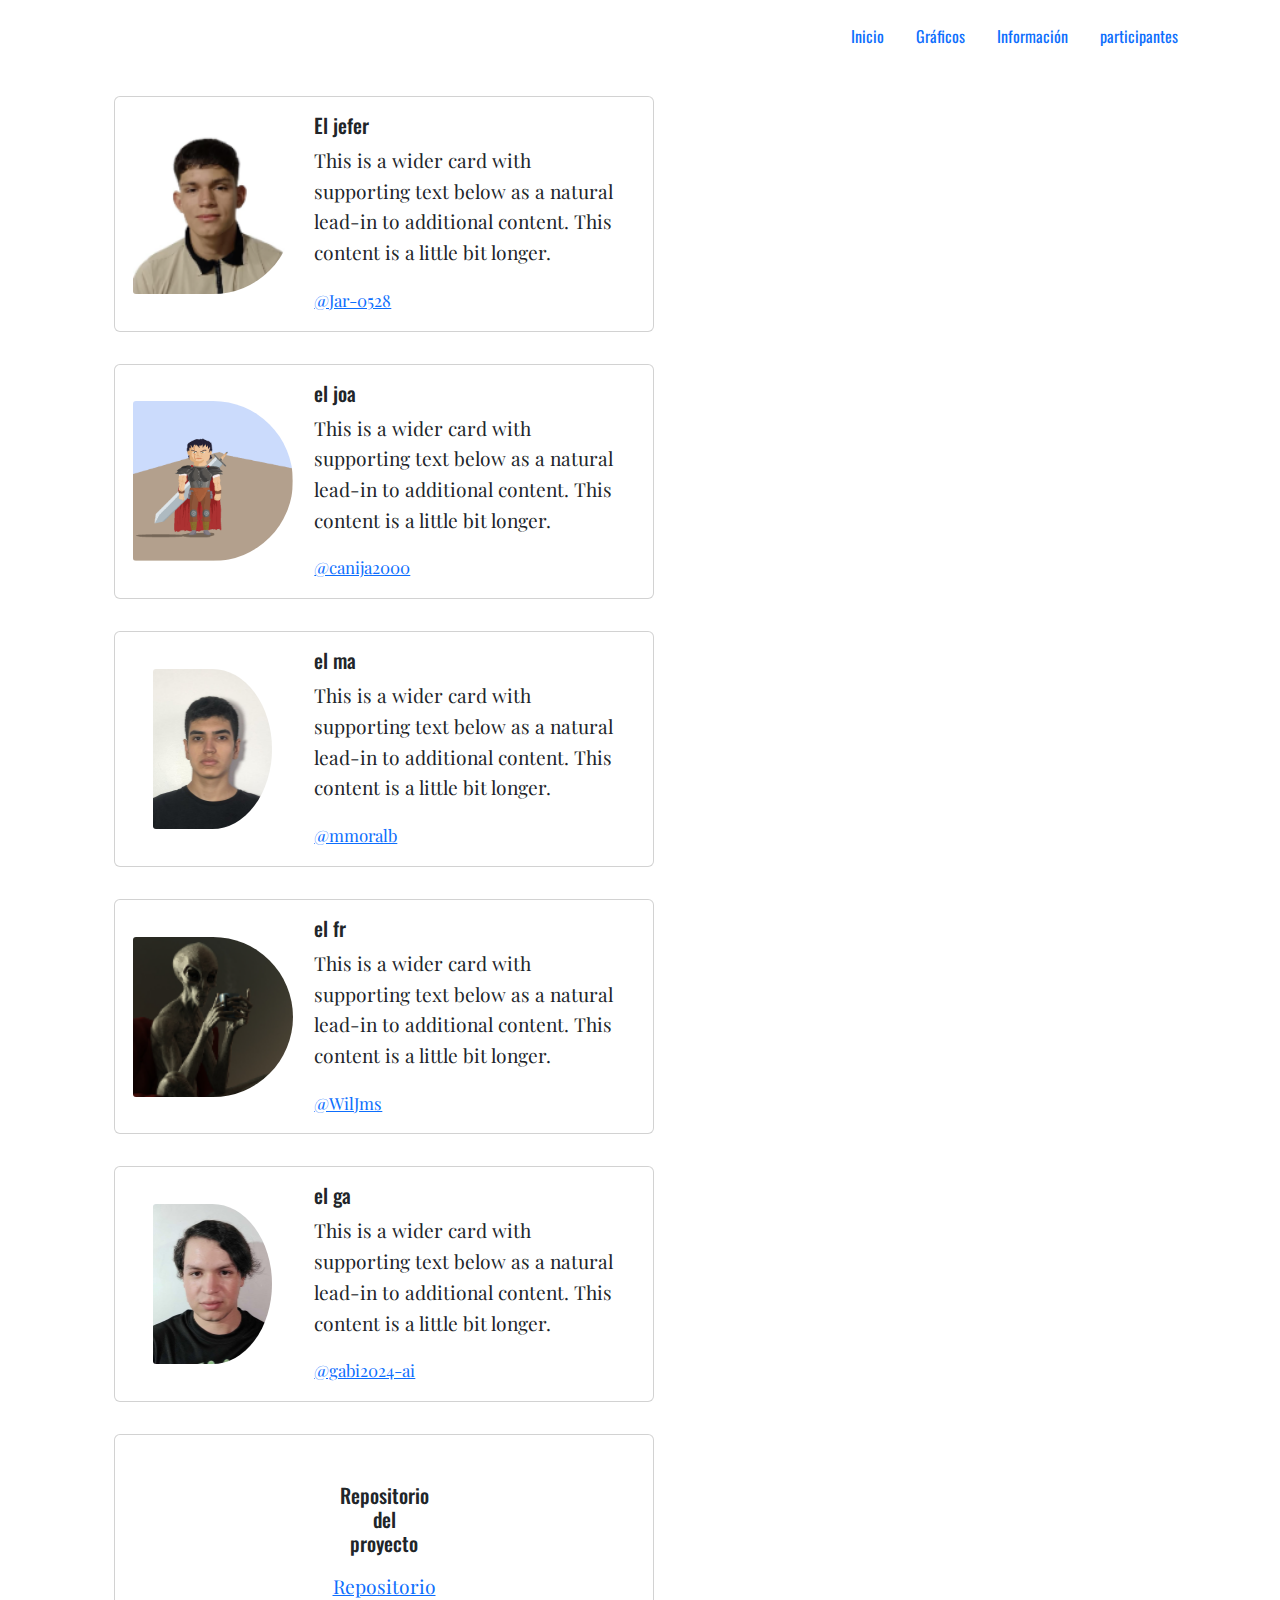
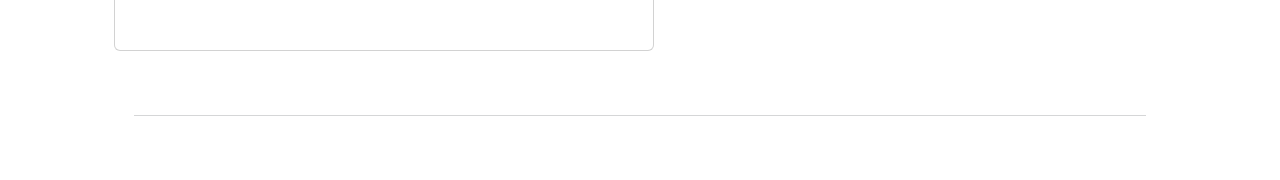
==== participantes.html @ 90846096 "pagina web proyecto imt22200" ====
<!DOCTYPE html>
<html lang="en">

<head>
    <meta charset="UTF-8">
    <meta name="viewport" content="width=device-width, initial-scale=1.0">
    <title>Proyecto Grupal IMT2200</title>
    <link href="https://cdn.jsdelivr.net/npm/bootstrap@5.3.3/dist/css/bootstrap.min.css" rel="stylesheet"
        integrity="sha384-QWTKZyjpPEjISv5WaRU9OFeRpok6YctnYmDr5pNlyT2bRjXh0JMhjY6hW+ALEwIH" crossorigin="anonymous">

        <link rel="preconnect" href="https://fonts.googleapis.com">
        <link rel="preconnect" href="https://fonts.gstatic.com" crossorigin>
        <link href="https://fonts.googleapis.com/css2?family=Oswald:wght@200..700&family=Playfair+Display:ital,wght@0,400..900;1,400..900&display=swap" rel="stylesheet">  <link rel="stylesheet" href="src/style.css">

</head>

<body>
    <main class="container p-3">
        <nav class="nav justify-content-end">
            <a href="./index.html" class="nav-link">Inicio</a>
            <a href="#graficos" class="nav-link">Gráficos</a>
            <a href="#info" class="nav-link">Información</a>
            <a href="./participantes" class="nav-link">participantes</a>
        </nav>
        


        <section id='participantes' class="container m-4 items-align-center mx-auto">
            <section class="row justify-content-start items-align-center mx-auto">

                <div class="card m-3" style="max-width: 540px;">
                    <div class="row g-0">
                        <div class="col-md-4 d-flex justify-content-center align-items-center">
                            <img src="src/imgs/jefferson.png" class="img-fluid rounded-start" alt="...">
                        </div>
                        <div class="col-md-8">
                            <div class="card-body">
                                <h5 class="card-title">El jefer</h5>
                                <p class="card-text">This is a wider card with supporting text below as a natural lead-in to additional content. This content is a little bit longer.</p>
                                <p class="card-text"><small class="text-body-secondary">
                                    <a href="https://github.com/Jar-0528">@Jar-0528</a>
                                </small></p>
                            </div>
                        </div>
                    </div>
                </div>
                  <div class="card m-3" style="max-width: 540px;">
                    <div class="row g-0">
                        <div class="col-md-4 d-flex justify-content-center align-items-center">
                        <img src="src/imgs/joa.png" class="img-fluid rounded-start" alt="...">
                      </div>
                      <div class="col-md-8">
                        <div class="card-body">
                          <h5 class="card-title">el joa</h5>
                          <p class="card-text">This is a wider card with supporting text below as a natural lead-in to additional content. This content is a little bit longer.</p>
                          <p class="card-text"><small class="text-body-secondary">
                            <a href="https://github.com/canija2000">@canija2000</a></small></p>
                        </div>
                      </div>
                    </div>
                  </div>
            </section>

            <section class="row justify-content-start items-align-center mx-auto">

               

                  <div class="card m-3" style="max-width: 540px;">
                    <div class="row g-0">
                        <div class="col-md-4 d-flex justify-content-center align-items-center">
                        <img src="src/imgs/mati.jpg" class="img-fluid rounded-start" alt="...">
                      </div>
                      <div class="col-md-8">
                        <div class="card-body">
                          <h5 class="card-title">el ma</h5>
                          <p class="card-text">This is a wider card with supporting text below as a natural lead-in to additional content. This content is a little bit longer.</p>
                          <p class="card-text"><small class="text-body-secondary">
                            <a href="https://github.com/mmoralb">@mmoralb</a></small></p>
                        </div>
                      </div>
                    </div>
                  </div>

                  <div class="card m-3" style="max-width: 540px;">
                    <div class="row g-0">
                        <div class="col-md-4 d-flex justify-content-center align-items-center">
                        <img src="src/imgs/franco.png" class="img-fluid rounded-start" alt="...">
                      </div>
                      <div class="col-md-8">
                        <div class="card-body">
                          <h5 class="card-title">el fr</h5>
                          <p class="card-text">This is a wider card with supporting text below as a natural lead-in to additional content. This content is a little bit longer.</p>
                          <p class="card-text"><small class="text-body-secondary">
                            <a href="https://github.com/WilJms">@WilJms</a></small></p>
                        </div>
                      </div>
                    </div>
                  </div>
            </section>

    

            <section class="row justify-content-start items-align-center mx-auto">

                <div class="card m-3" style="max-width: 540px;">
                    <div class="row g-0">
                        <div class="col-md-4 d-flex justify-content-center align-items-center">
                        <img src="src/imgs/gabriel.jpg" class="img-fluid rounded-start" ="...">
                      </div>
                      <div class="col-md-8">
                        <div class="card-body">
                          <h5 class="card-title">el ga</h5>
                          <p class="card-text">This is a wider card with supporting text below as a natural lead-in to additional content. This content is a little bit longer.</p>
                          <p class="card-text"><small class="text-body-secondary">
                            <a href="https://github.com/gabi2024-ai">@gabi2024-ai</a></small></p>
                        </div>
                      </div>
                    </div>
                  </div>


                  <div class="card m-3" style="max-width: 540px;">
                    <div class="row g-0 mx-auto justify-content-center align-items-center text-center">
                      <div class="col-md-8">
                        <div class="card-body m-3">
                          <h5 class="card-title m-3">Repositorio del proyecto</h5>
                          <p class="card-text">
                            <a href="https://github.com/canija2000/IMT2200-Proyecto-Grupal">Repositorio</a> </p>
                          <p class="card-text"><small class="text-body-secondary">
                    
                        </div>
                      </div>
                    </div>
                  </div>
            </section>
  
    </section>
    <hr class="m-5">
    
    </main>


</body>


</html>
---- src/style.css ----
body {
    font-family : 'Oswald' , sans-serif;
}

p {
    font-size: 1.2rem;
    line-height: 1.6;
    font-family: 'Playfair Display', serif;
}
/* Define the animation */
@keyframes slideInFromLeft {
    0% {
      transform: translateY(-100%); /* Start off-screen to the left */
      opacity: 0; /* Start with 0% opacity */
    }
    100% {
      transform: translateY(0); /* End at its original position */
        opacity: 1; /* End with 100% opacity */
    }
  }

  @keyframes appear {
    0% {
      opacity: 0; /* Start with 0% opacity */
    }
    100% {
      opacity: 1; /* End with 100% opacity */
    }
  }
  
  /* Apply the animation to the header */
  h1 {
    animation: slideInFromLeft 2.1s ease-out; /* Duration and easing */
    position: relative; /* Keeps the element in normal flow */
  }

  h4 {
    animation: slideInFromLeft 1.8s ease-out; /* Duration and easing */
    position: relative; /* Keeps the element in normal flow */
  }

  #hero {
    animation: appear 1.4s ease-out; /* Duration and easing */
    position: relative; /* Keeps the element in normal flow */
    width: 90%;
  }


.card {
    animation: appear 1.4s ease-out; /* Duration and easing */
    position: relative; /* Keeps the element in normal flow */
}

#participantes img{
    height: 10rem;
    border-radius: 100%;
}
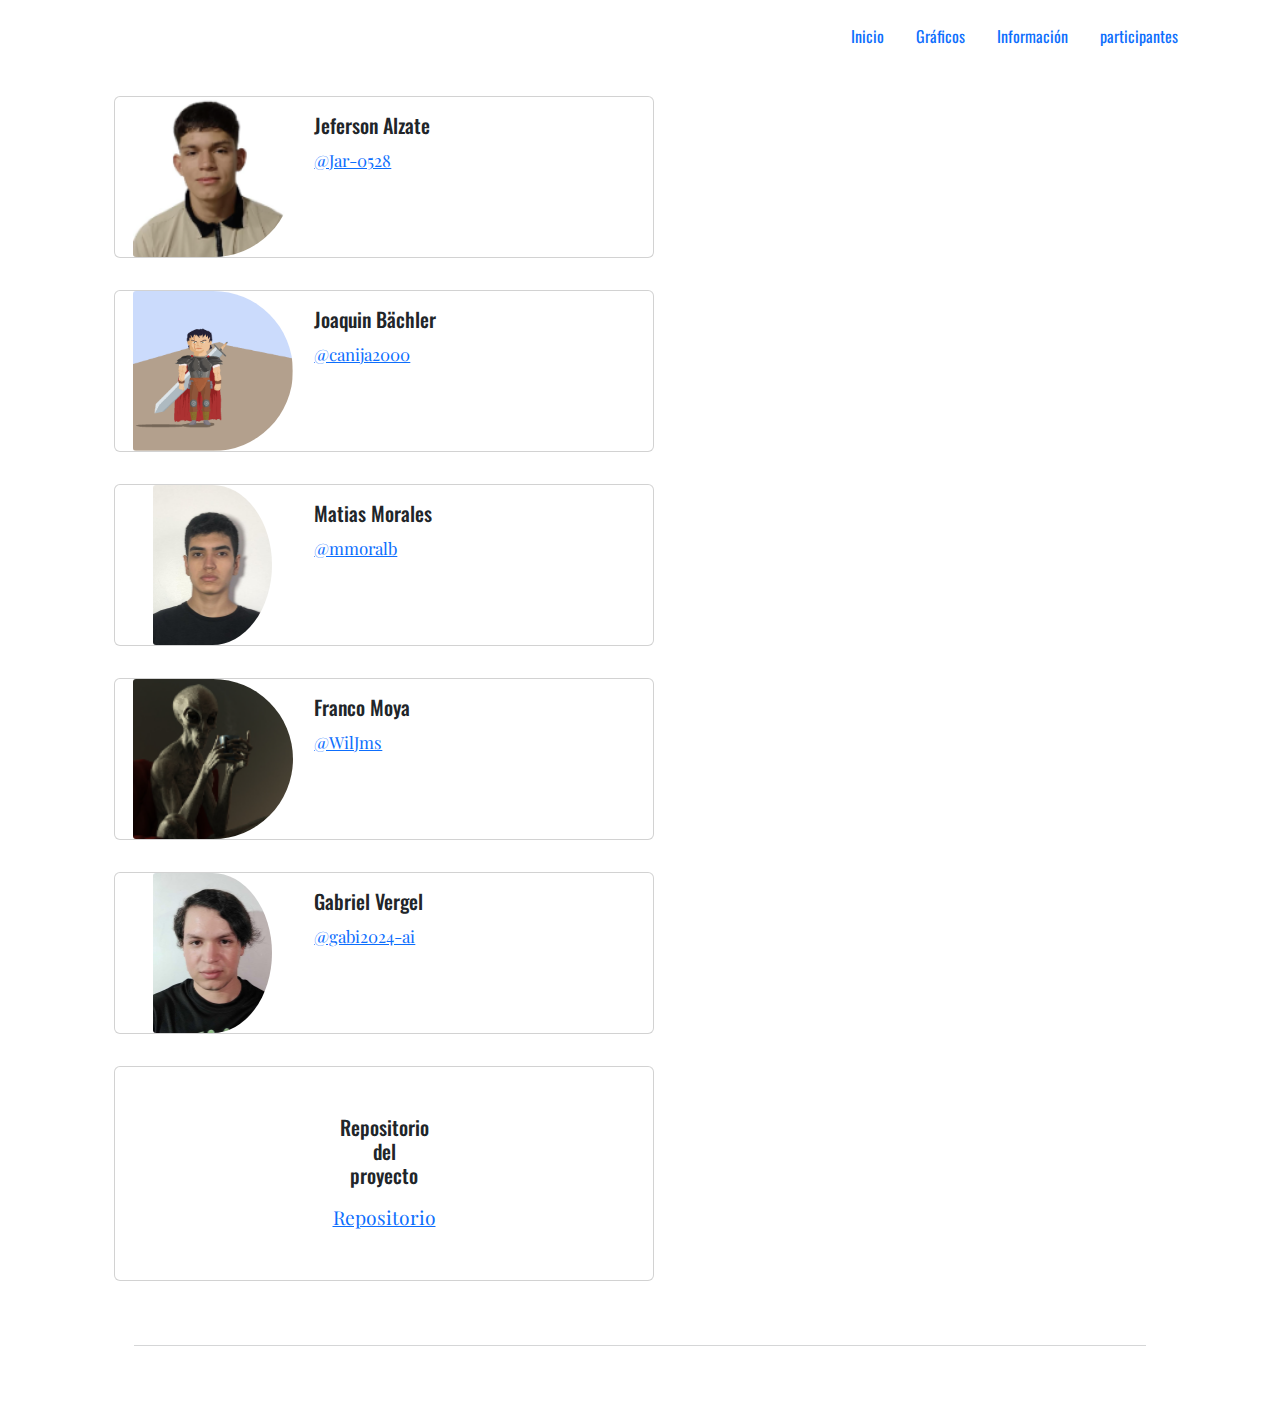
==== commit 31bc9171: "arreglos finales pagina" ====
--- a/participantes.html
+++ b/participantes.html
@@ -35,8 +35,8 @@
                         </div>
                         <div class="col-md-8">
                             <div class="card-body">
-                                <h5 class="card-title">El jefer</h5>
-                                <p class="card-text">This is a wider card with supporting text below as a natural lead-in to additional content. This content is a little bit longer.</p>
+                                <h5 class="card-title">Jeferson Alzate </h5>
+    
                                 <p class="card-text"><small class="text-body-secondary">
                                     <a href="https://github.com/Jar-0528">@Jar-0528</a>
                                 </small></p>
@@ -51,8 +51,9 @@
                       </div>
                       <div class="col-md-8">
                         <div class="card-body">
-                          <h5 class="card-title">el joa</h5>
-                          <p class="card-text">This is a wider card with supporting text below as a natural lead-in to additional content. This content is a little bit longer.</p>
+                          <h5 class="card-title">Joaquin Bächler
+                          </h5>
+                          
                           <p class="card-text"><small class="text-body-secondary">
                             <a href="https://github.com/canija2000">@canija2000</a></small></p>
                         </div>
@@ -72,8 +73,8 @@
                       </div>
                       <div class="col-md-8">
                         <div class="card-body">
-                          <h5 class="card-title">el ma</h5>
-                          <p class="card-text">This is a wider card with supporting text below as a natural lead-in to additional content. This content is a little bit longer.</p>
+                          <h5 class="card-title">Matias Morales</h5>
+                          
                           <p class="card-text"><small class="text-body-secondary">
                             <a href="https://github.com/mmoralb">@mmoralb</a></small></p>
                         </div>
@@ -88,8 +89,8 @@
                       </div>
                       <div class="col-md-8">
                         <div class="card-body">
-                          <h5 class="card-title">el fr</h5>
-                          <p class="card-text">This is a wider card with supporting text below as a natural lead-in to additional content. This content is a little bit longer.</p>
+                          <h5 class="card-title">Franco Moya</h5>
+                          
                           <p class="card-text"><small class="text-body-secondary">
                             <a href="https://github.com/WilJms">@WilJms</a></small></p>
                         </div>
@@ -109,8 +110,8 @@
                       </div>
                       <div class="col-md-8">
                         <div class="card-body">
-                          <h5 class="card-title">el ga</h5>
-                          <p class="card-text">This is a wider card with supporting text below as a natural lead-in to additional content. This content is a little bit longer.</p>
+                          <h5 class="card-title">Gabriel Vergel</h5>
+                          
                           <p class="card-text"><small class="text-body-secondary">
                             <a href="https://github.com/gabi2024-ai">@gabi2024-ai</a></small></p>
                         </div>
--- a/src/style.css
+++ b/src/style.css
@@ -4,8 +4,11 @@
 
 p {
     font-size: 1.2rem;
-    line-height: 1.6;
     font-family: 'Playfair Display', serif;
+}
+
+ul {
+   font-family: 'Playfair Display', serif;
 }
 /* Define the animation */
 @keyframes slideInFromLeft {
@@ -54,4 +57,5 @@
 #participantes img{
     height: 10rem;
     border-radius: 100%;
-}+}
+
